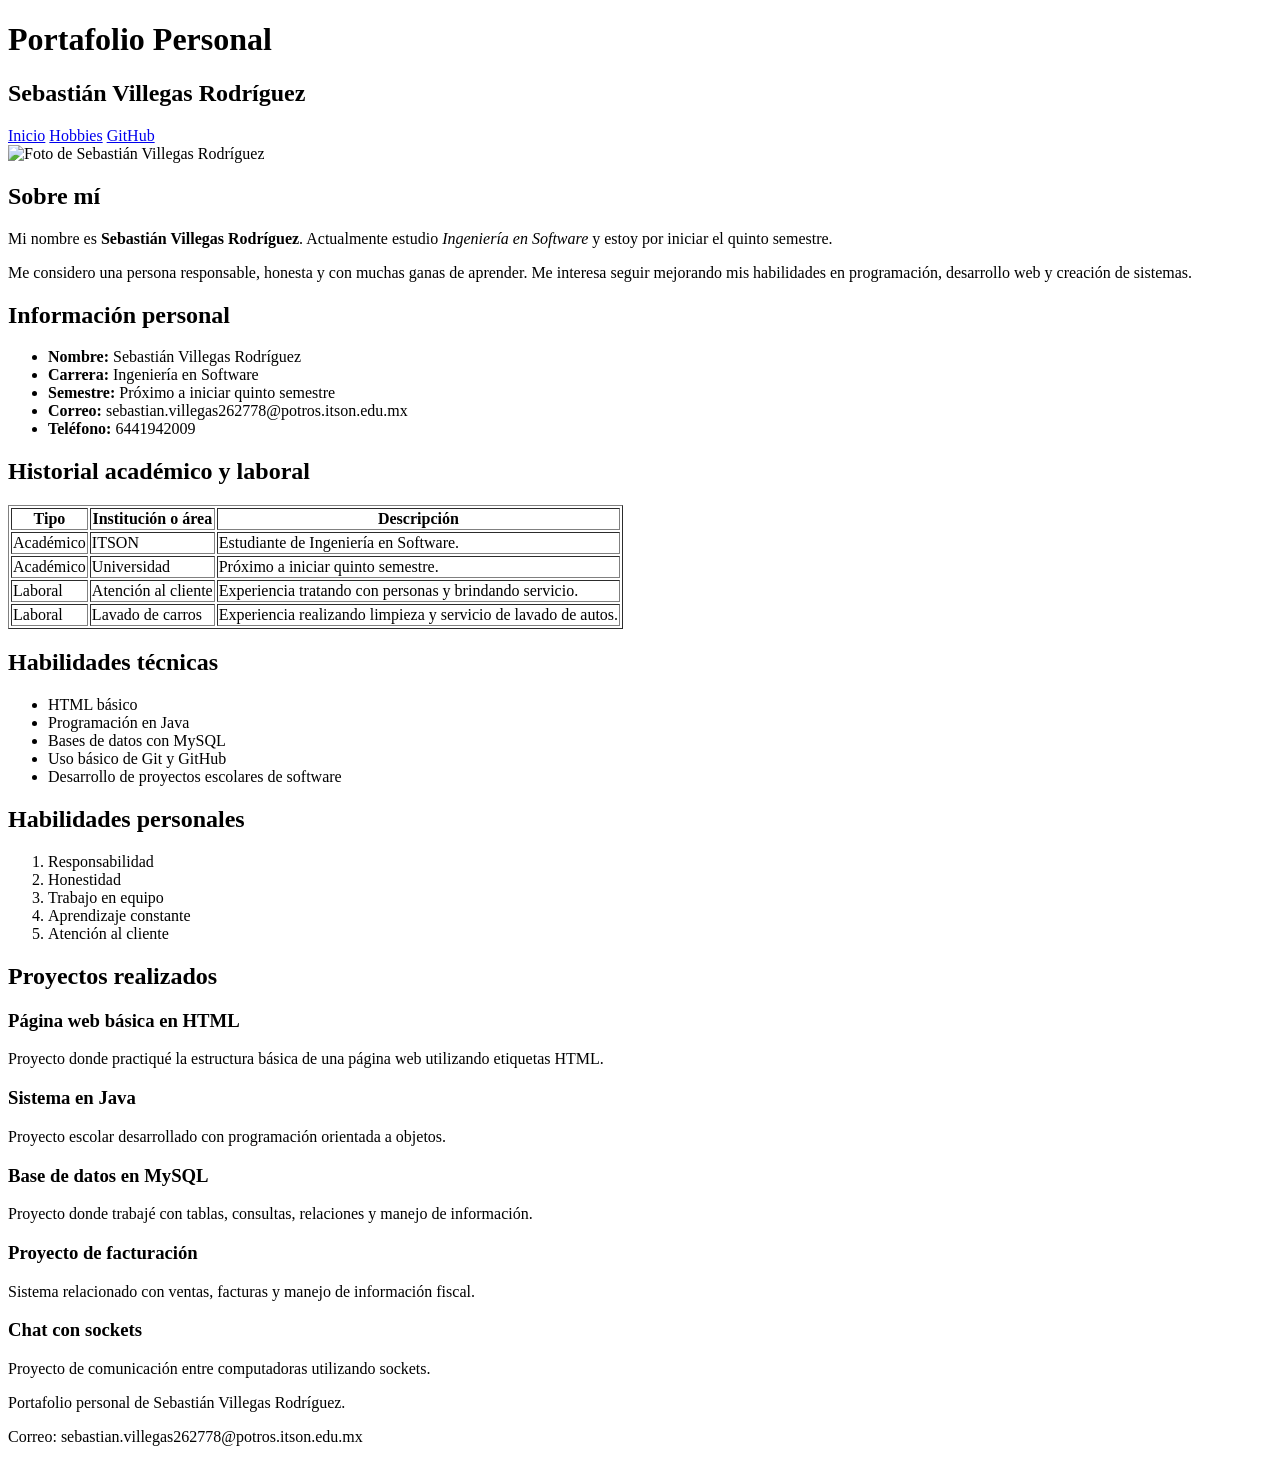
==== static/index.html @ 04a099b8 "Add files via upload" ====
<!DOCTYPE html>
<html lang="es">
<head>
    <meta charset="UTF-8">
    <meta name="viewport" content="width=device-width, initial-scale=1.0">
    <title>Portafolio de Sebastián Villegas Rodríguez</title>
</head>
<body>
<header>
    <h1>Portafolio Personal</h1>
    <h2>Sebastián Villegas Rodríguez</h2>
    <nav>
        <a href="index.html">Inicio</a>
        <a href="hobbies.html">Hobbies</a>
        <a href="https://github.com/PEGA-AQUI-TU-USUARIO" target="_blank">GitHub</a>
    </nav>
    <img src="imagenes/sebastianVillegas.jpeg" alt="Foto de Sebastián Villegas Rodríguez" width="250">
</header>
<main>
    <section>
        <h2>Sobre mí</h2>
        <p>Mi nombre es <strong>Sebastián Villegas Rodríguez</strong>. Actualmente estudio <em>Ingeniería en Software</em> y estoy por iniciar el quinto semestre.</p>
        <p>Me considero una persona responsable, honesta y con muchas ganas de aprender. Me interesa seguir mejorando mis habilidades en programación, desarrollo web y creación de sistemas.</p>
    </section>
    <section>
        <h2>Información personal</h2>
        <ul>
            <li><strong>Nombre:</strong> Sebastián Villegas Rodríguez</li>
            <li><strong>Carrera:</strong> Ingeniería en Software</li>
            <li><strong>Semestre:</strong> Próximo a iniciar quinto semestre</li>
            <li><strong>Correo:</strong> sebastian.villegas262778@potros.itson.edu.mx</li>
            <li><strong>Teléfono:</strong> 6441942009</li>
        </ul>
    </section>
    <section>
        <h2>Historial académico y laboral</h2>
        <table border="1">
            <thead>
            <tr>
                <th>Tipo</th>
                <th>Institución o área</th>
                <th>Descripción</th>
            </tr>
            </thead>
            <tbody>
            <tr>
                <td>Académico</td>
                <td>ITSON</td>
                <td>Estudiante de Ingeniería en Software.</td>
            </tr>
            <tr>
                <td>Académico</td>
                <td>Universidad</td>
                <td>Próximo a iniciar quinto semestre.</td>
            </tr>
            <tr>
                <td>Laboral</td>
                <td>Atención al cliente</td>
                <td>Experiencia tratando con personas y brindando servicio.</td>
            </tr>
            <tr>
                <td>Laboral</td>
                <td>Lavado de carros</td>
                <td>Experiencia realizando limpieza y servicio de lavado de autos.</td>
            </tr>
            </tbody>
        </table>
    </section>
    <section>
        <h2>Habilidades técnicas</h2>
        <ul>
            <li>HTML básico</li>
            <li>Programación en Java</li>
            <li>Bases de datos con MySQL</li>
            <li>Uso básico de Git y GitHub</li>
            <li>Desarrollo de proyectos escolares de software</li>
        </ul>
    </section>
    <section>
        <h2>Habilidades personales</h2>
        <ol>
            <li>Responsabilidad</li>
            <li>Honestidad</li>
            <li>Trabajo en equipo</li>
            <li>Aprendizaje constante</li>
            <li>Atención al cliente</li>
        </ol>
    </section>
    <section>
        <h2>Proyectos realizados</h2>
        <article>
            <h3>Página web básica en HTML</h3>
            <p>Proyecto donde practiqué la estructura básica de una página web utilizando etiquetas HTML.</p>
        </article>
        <article>
            <h3>Sistema en Java</h3>
            <p>Proyecto escolar desarrollado con programación orientada a objetos.</p>
        </article>
        <article>
            <h3>Base de datos en MySQL</h3>
            <p>Proyecto donde trabajé con tablas, consultas, relaciones y manejo de información.</p>
        </article>
        <article>
            <h3>Proyecto de facturación</h3>
            <p>Sistema relacionado con ventas, facturas y manejo de información fiscal.</p>
        </article>
        <article>
            <h3>Chat con sockets</h3>
            <p>Proyecto de comunicación entre computadoras utilizando sockets.</p>
        </article>
    </section>
</main>
<footer>
    <p>Portafolio personal de Sebastián Villegas Rodríguez.</p>
    <p>Correo: sebastian.villegas262778@potros.itson.edu.mx</p>
</footer>
</body>
</html>
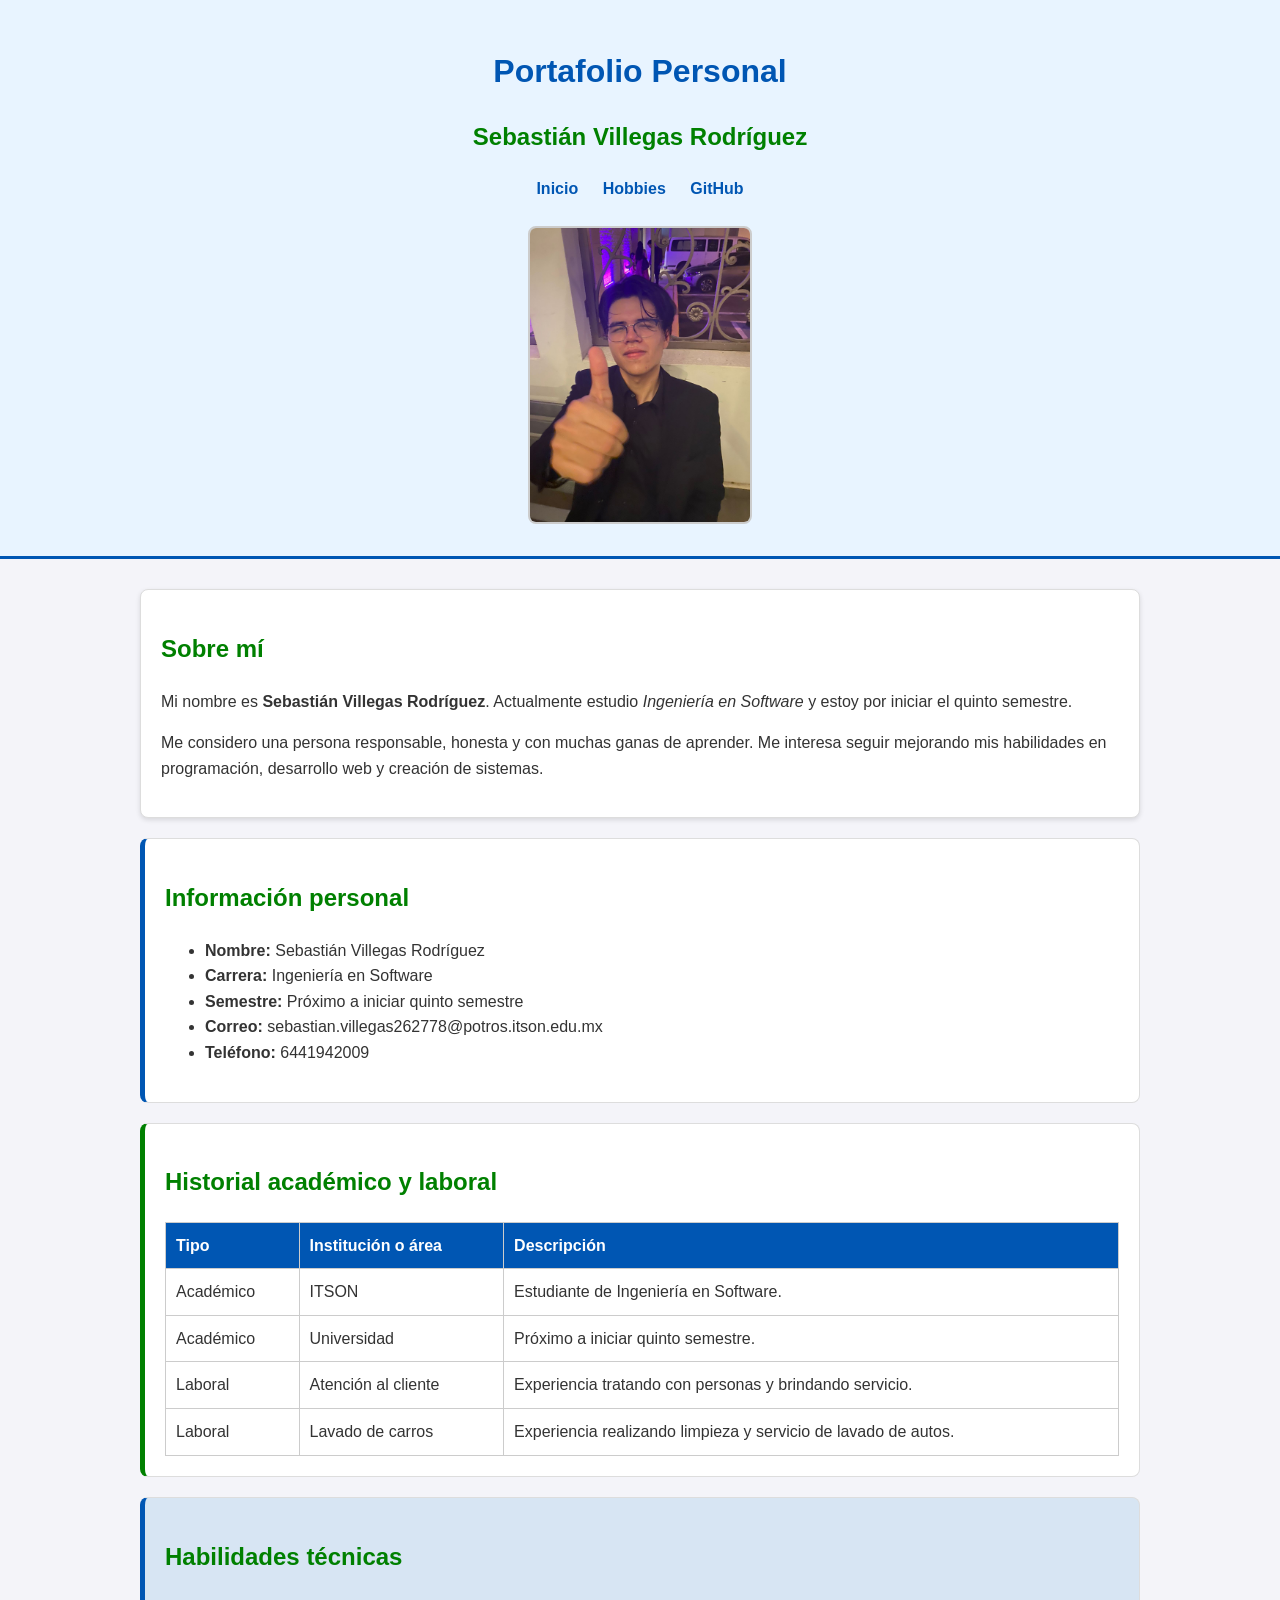
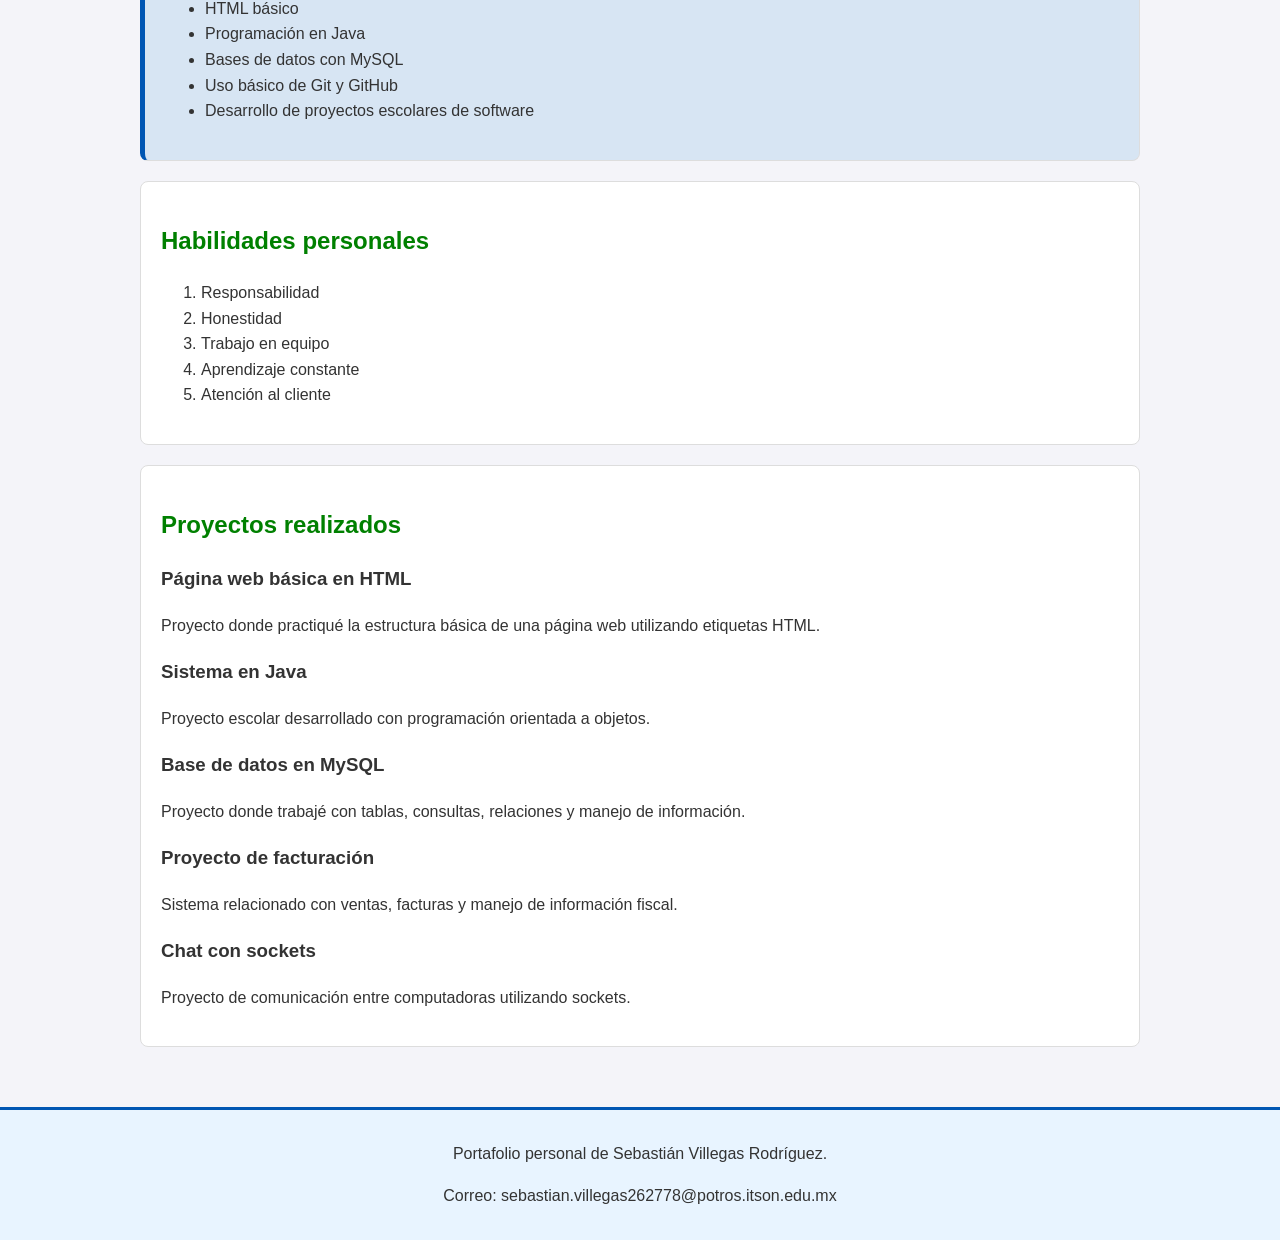
==== commit 08716d75: "Add files via upload" ====
--- a/static/index.html
+++ b/static/index.html
@@ -4,6 +4,8 @@
     <meta charset="UTF-8">
     <meta name="viewport" content="width=device-width, initial-scale=1.0">
     <title>Portafolio de Sebastián Villegas Rodríguez</title>
+    <link rel="stylesheet" href="stylees.css">
+    <link rel="icon" type="image/jpeg" href="imagenes/SebastianVillegas.jpeg">
 </head>
 <body>
 <header>
@@ -12,17 +14,17 @@
     <nav>
         <a href="index.html">Inicio</a>
         <a href="hobbies.html">Hobbies</a>
-        <a href="https://github.com/PEGA-AQUI-TU-USUARIO" target="_blank">GitHub</a>
+        <a href="https://github.com/sebastiangoood/Portafolio-SebastianVillegas" target="_blank">GitHub</a>
     </nav>
-    <img src="imagenes/sebastianVillegas.jpeg" alt="Foto de Sebastián Villegas Rodríguez" width="250">
+    <img class="foto-perfil" src="imagenes/SebastianVillegas.jpeg" alt="Foto de Sebastián Villegas Rodríguez">
 </header>
-<main>
-    <section>
+<main id="contenido-principal">
+    <section id="sobre-mi" class="tarjeta">
         <h2>Sobre mí</h2>
         <p>Mi nombre es <strong>Sebastián Villegas Rodríguez</strong>. Actualmente estudio <em>Ingeniería en Software</em> y estoy por iniciar el quinto semestre.</p>
         <p>Me considero una persona responsable, honesta y con muchas ganas de aprender. Me interesa seguir mejorando mis habilidades en programación, desarrollo web y creación de sistemas.</p>
     </section>
-    <section>
+    <section id="informacion-personal" class="tarjeta">
         <h2>Información personal</h2>
         <ul>
             <li><strong>Nombre:</strong> Sebastián Villegas Rodríguez</li>
@@ -32,9 +34,9 @@
             <li><strong>Teléfono:</strong> 6441942009</li>
         </ul>
     </section>
-    <section>
+    <section id="historial" class="tarjeta">
         <h2>Historial académico y laboral</h2>
-        <table border="1">
+        <table class="tabla-bonita">
             <thead>
             <tr>
                 <th>Tipo</th>
@@ -66,7 +68,7 @@
             </tbody>
         </table>
     </section>
-    <section>
+    <section class="tarjeta destacado">
         <h2>Habilidades técnicas</h2>
         <ul>
             <li>HTML básico</li>
@@ -76,7 +78,7 @@
             <li>Desarrollo de proyectos escolares de software</li>
         </ul>
     </section>
-    <section>
+    <section class="tarjeta">
         <h2>Habilidades personales</h2>
         <ol>
             <li>Responsabilidad</li>
@@ -86,7 +88,7 @@
             <li>Atención al cliente</li>
         </ol>
     </section>
-    <section>
+    <section class="tarjeta">
         <h2>Proyectos realizados</h2>
         <article>
             <h3>Página web básica en HTML</h3>
@@ -110,9 +112,10 @@
         </article>
     </section>
 </main>
-<footer>
+<footer id="contacto">
     <p>Portafolio personal de Sebastián Villegas Rodríguez.</p>
     <p>Correo: sebastian.villegas262778@potros.itson.edu.mx</p>
 </footer>
+
 </body>
 </html>
--- a/static/stylees.css
+++ b/static/stylees.css
@@ -0,0 +1,124 @@
+body {
+    font-family: Tahoma, Verdana, sans-serif;
+    background-color: #f4f4f9;
+    color: #333333;
+    line-height: 1.6;
+    margin: 0;
+    padding: 0;
+}
+
+header {
+    background-color: #e8f4ff;
+    text-align: center;
+    padding: 25px;
+    border-bottom: 3px solid #0056b3;
+}
+
+h1 {
+    color: #0056b3;
+    margin-bottom: 5px;
+}
+
+h2 {
+    color: #008000;
+}
+
+h3 {
+    color: #333333;
+}
+
+nav {
+    margin: 15px 0;
+}
+
+nav a {
+    color: #0056b3;
+    text-decoration: none;
+    font-weight: bold;
+    margin: 0 10px;
+}
+
+nav a:hover {
+    text-decoration: underline;
+}
+
+#contenido-principal {
+    max-width: 1000px;
+    margin: 20px auto;
+    padding: 10px;
+}
+
+.tarjeta {
+    background-color: #ffffff;
+    border: 1px solid #dddddd;
+    padding: 20px;
+    margin-bottom: 20px;
+    border-radius: 8px;
+}
+
+#sobre-mi {
+    box-shadow: 0 2px 5px rgba(0, 0, 0, 0.12);
+}
+
+#informacion-personal {
+    border-left: 5px solid #0056b3;
+}
+
+#historial {
+    border-left: 5px solid #008000;
+}
+
+.destacado {
+    background-color: #d7e5f3;
+    border-left: 5px solid #0056b3;
+}
+
+.foto-perfil {
+    width: 220px;
+    border-radius: 8px;
+    border: 2px solid #cccccc;
+    margin-top: 10px;
+}
+
+.tabla-bonita {
+    width: 100%;
+    border-collapse: collapse;
+    margin-top: 10px;
+}
+
+.tabla-bonita th,
+.tabla-bonita td {
+    border: 1px solid #cccccc;
+    padding: 10px;
+    text-align: left;
+}
+
+.tabla-bonita th {
+    background-color: #0056b3;
+    color: white;
+}
+
+.hobby {
+    border-top: 1px solid #dddddd;
+    padding-top: 15px;
+    margin-top: 20px;
+}
+
+.hobby img {
+    width: 300px;
+    max-width: 100%;
+    border-radius: 8px;
+    border: 1px solid #cccccc;
+}
+
+footer {
+    background-color: #e8f4ff;
+    text-align: center;
+    padding: 15px;
+    border-top: 3px solid #0056b3;
+    margin-top: 30px;
+}
+
+#contacto {
+    color: #333333;
+}
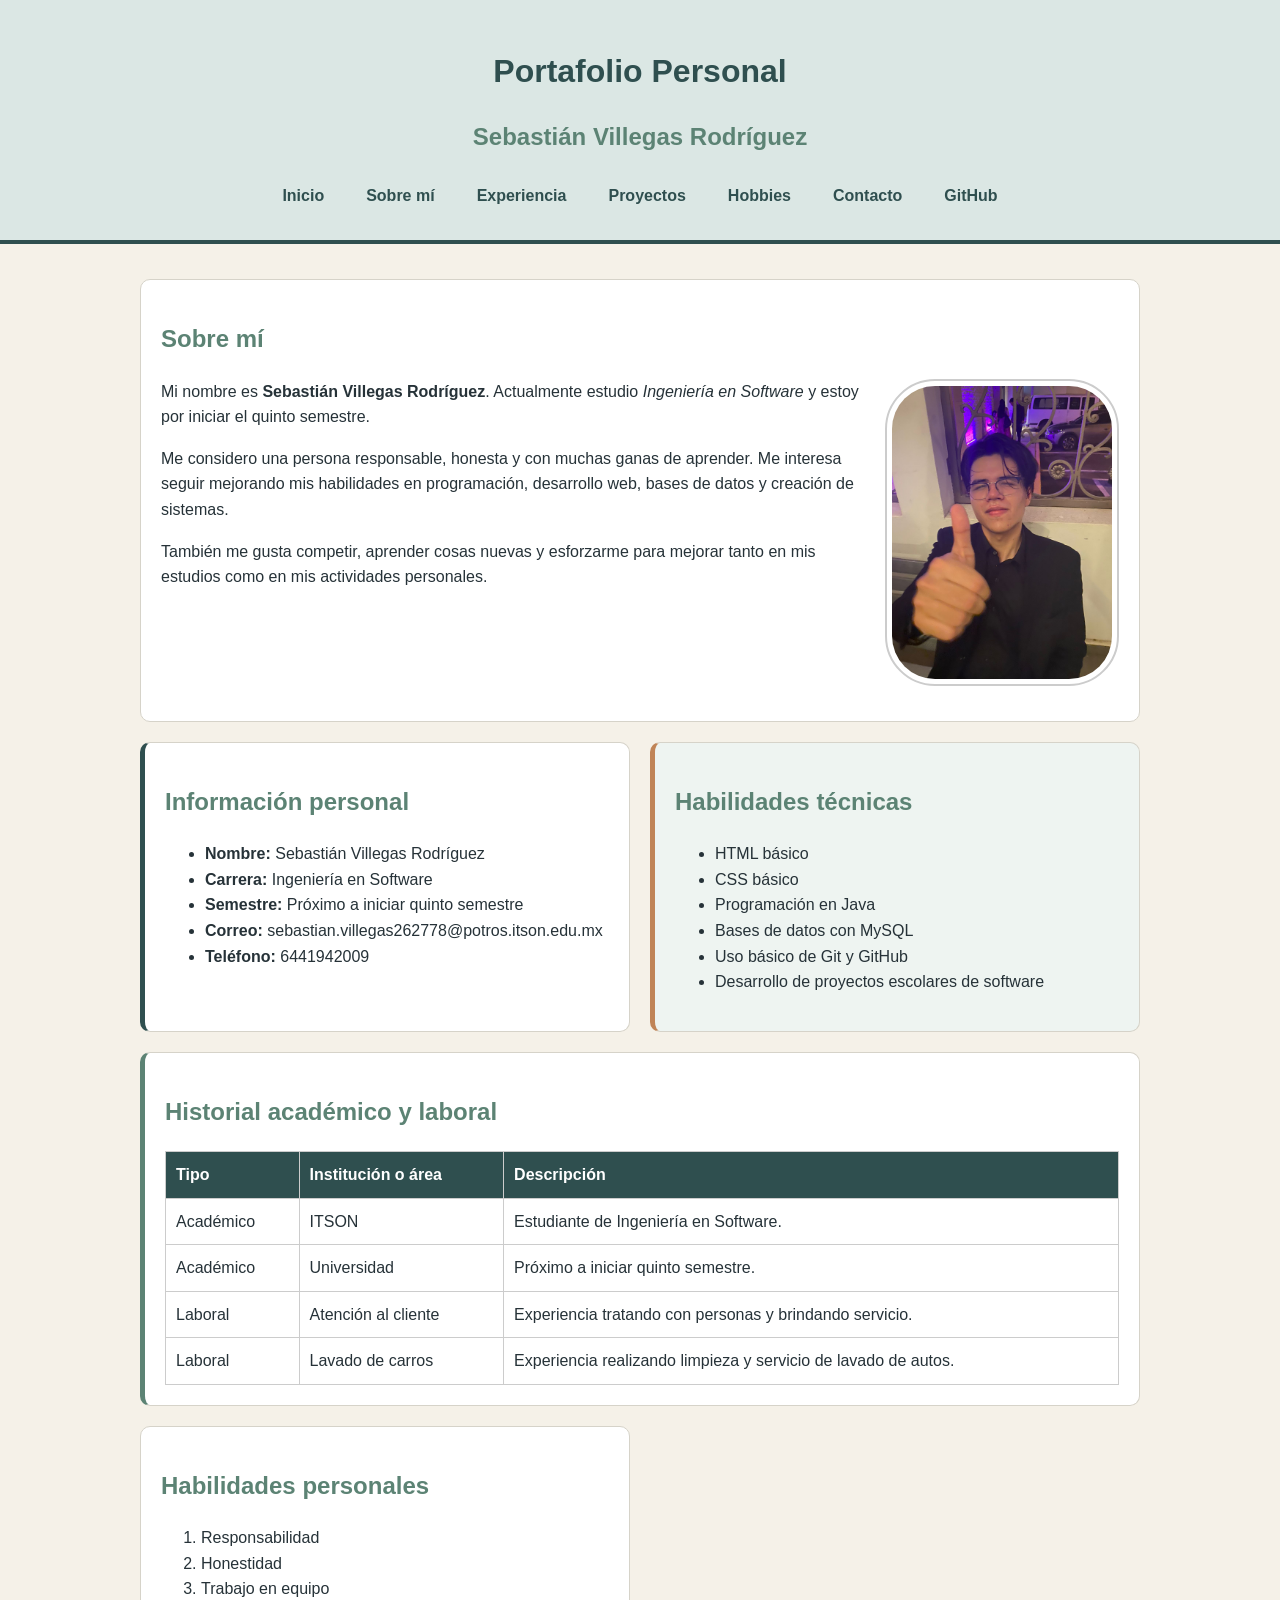
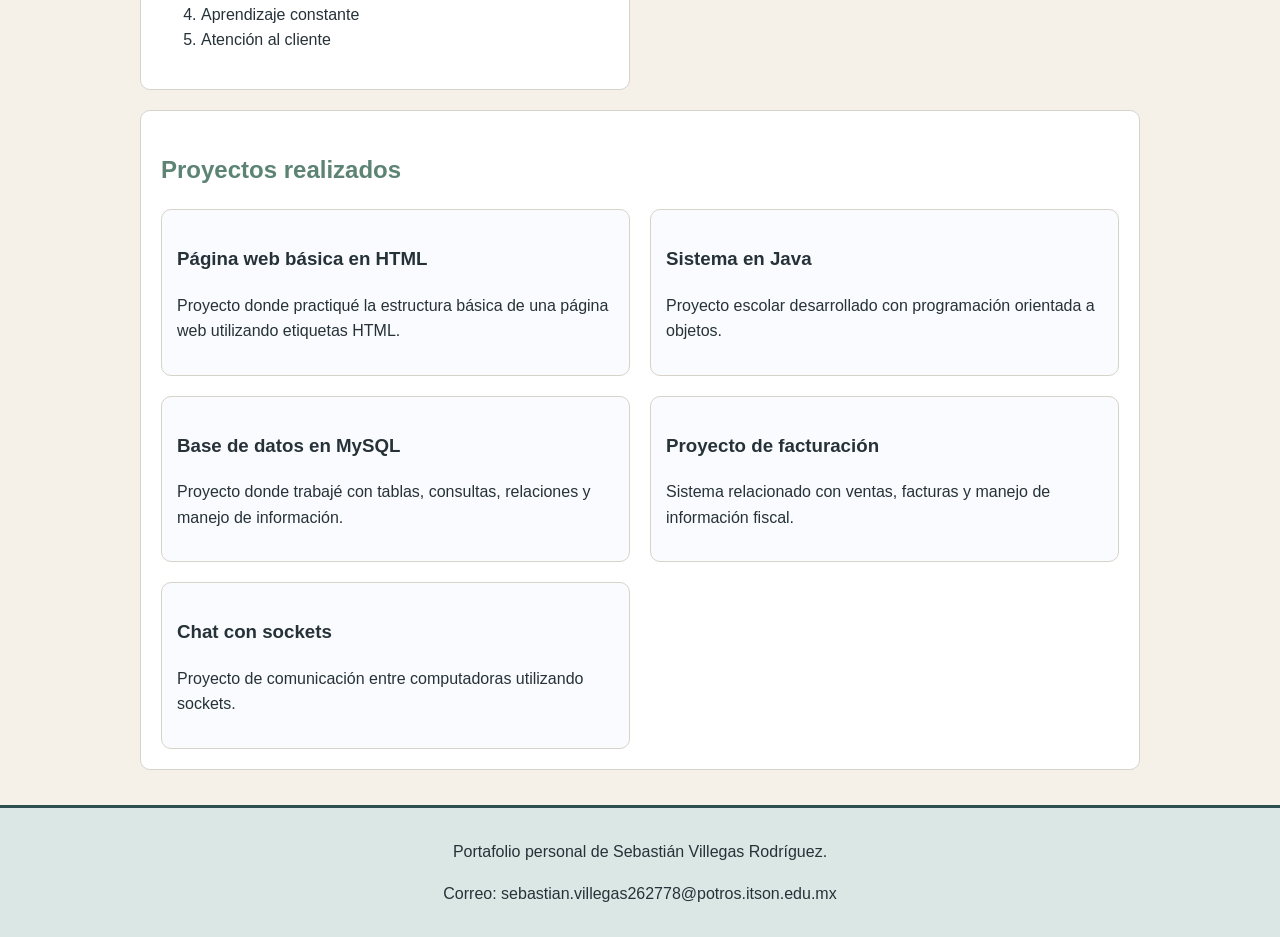
==== commit f82c5460: "Add files via upload" ====
--- a/static/index.html
+++ b/static/index.html
@@ -8,24 +8,49 @@
     <link rel="icon" type="image/jpeg" href="imagenes/SebastianVillegas.jpeg">
 </head>
 <body>
+
 <header>
     <h1>Portafolio Personal</h1>
     <h2>Sebastián Villegas Rodríguez</h2>
+
     <nav>
         <a href="index.html">Inicio</a>
+        <a href="#sobre-mi">Sobre mí</a>
+        <a href="#historial">Experiencia</a>
+        <a href="#proyectos">Proyectos</a>
         <a href="hobbies.html">Hobbies</a>
+        <a href="gustos.html">Contacto</a>
         <a href="https://github.com/sebastiangoood/Portafolio-SebastianVillegas" target="_blank">GitHub</a>
     </nav>
-    <img class="foto-perfil" src="imagenes/SebastianVillegas.jpeg" alt="Foto de Sebastián Villegas Rodríguez">
 </header>
+
 <main id="contenido-principal">
-    <section id="sobre-mi" class="tarjeta">
+
+    <section id="sobre-mi" class="tarjeta seccion-completa">
         <h2>Sobre mí</h2>
-        <p>Mi nombre es <strong>Sebastián Villegas Rodríguez</strong>. Actualmente estudio <em>Ingeniería en Software</em> y estoy por iniciar el quinto semestre.</p>
-        <p>Me considero una persona responsable, honesta y con muchas ganas de aprender. Me interesa seguir mejorando mis habilidades en programación, desarrollo web y creación de sistemas.</p>
+
+        <img id="foto-sobre-mi" class="foto-perfil" src="imagenes/SebastianVillegas.jpeg" alt="Foto de Sebastián Villegas Rodríguez">
+
+        <p>
+            Mi nombre es <strong>Sebastián Villegas Rodríguez</strong>. Actualmente estudio
+            <em>Ingeniería en Software</em> y estoy por iniciar el quinto semestre.
+        </p>
+
+        <p>
+            Me considero una persona responsable, honesta y con muchas ganas de aprender.
+            Me interesa seguir mejorando mis habilidades en programación, desarrollo web,
+            bases de datos y creación de sistemas.
+        </p>
+
+        <p>
+            También me gusta competir, aprender cosas nuevas y esforzarme para mejorar
+            tanto en mis estudios como en mis actividades personales.
+        </p>
     </section>
+
     <section id="informacion-personal" class="tarjeta">
         <h2>Información personal</h2>
+
         <ul>
             <li><strong>Nombre:</strong> Sebastián Villegas Rodríguez</li>
             <li><strong>Carrera:</strong> Ingeniería en Software</li>
@@ -34,8 +59,23 @@
             <li><strong>Teléfono:</strong> 6441942009</li>
         </ul>
     </section>
-    <section id="historial" class="tarjeta">
+
+    <section id="habilidades" class="tarjeta destacado">
+        <h2>Habilidades técnicas</h2>
+
+        <ul>
+            <li>HTML básico</li>
+            <li>CSS básico</li>
+            <li>Programación en Java</li>
+            <li>Bases de datos con MySQL</li>
+            <li>Uso básico de Git y GitHub</li>
+            <li>Desarrollo de proyectos escolares de software</li>
+        </ul>
+    </section>
+
+    <section id="historial" class="tarjeta seccion-completa">
         <h2>Historial académico y laboral</h2>
+
         <table class="tabla-bonita">
             <thead>
             <tr>
@@ -44,22 +84,26 @@
                 <th>Descripción</th>
             </tr>
             </thead>
+
             <tbody>
             <tr>
                 <td>Académico</td>
                 <td>ITSON</td>
                 <td>Estudiante de Ingeniería en Software.</td>
             </tr>
+
             <tr>
                 <td>Académico</td>
                 <td>Universidad</td>
                 <td>Próximo a iniciar quinto semestre.</td>
             </tr>
+
             <tr>
                 <td>Laboral</td>
                 <td>Atención al cliente</td>
                 <td>Experiencia tratando con personas y brindando servicio.</td>
             </tr>
+
             <tr>
                 <td>Laboral</td>
                 <td>Lavado de carros</td>
@@ -68,18 +112,10 @@
             </tbody>
         </table>
     </section>
-    <section class="tarjeta destacado">
-        <h2>Habilidades técnicas</h2>
-        <ul>
-            <li>HTML básico</li>
-            <li>Programación en Java</li>
-            <li>Bases de datos con MySQL</li>
-            <li>Uso básico de Git y GitHub</li>
-            <li>Desarrollo de proyectos escolares de software</li>
-        </ul>
-    </section>
+
     <section class="tarjeta">
         <h2>Habilidades personales</h2>
+
         <ol>
             <li>Responsabilidad</li>
             <li>Honestidad</li>
@@ -88,31 +124,54 @@
             <li>Atención al cliente</li>
         </ol>
     </section>
-    <section class="tarjeta">
+
+    <section id="proyectos" class="tarjeta seccion-completa">
         <h2>Proyectos realizados</h2>
-        <article>
-            <h3>Página web básica en HTML</h3>
-            <p>Proyecto donde practiqué la estructura básica de una página web utilizando etiquetas HTML.</p>
-        </article>
-        <article>
-            <h3>Sistema en Java</h3>
-            <p>Proyecto escolar desarrollado con programación orientada a objetos.</p>
-        </article>
-        <article>
-            <h3>Base de datos en MySQL</h3>
-            <p>Proyecto donde trabajé con tablas, consultas, relaciones y manejo de información.</p>
-        </article>
-        <article>
-            <h3>Proyecto de facturación</h3>
-            <p>Sistema relacionado con ventas, facturas y manejo de información fiscal.</p>
-        </article>
-        <article>
-            <h3>Chat con sockets</h3>
-            <p>Proyecto de comunicación entre computadoras utilizando sockets.</p>
-        </article>
+
+        <div class="grid-proyectos">
+
+            <article class="proyecto">
+                <h3>Página web básica en HTML</h3>
+                <p>
+                    Proyecto donde practiqué la estructura básica de una página web
+                    utilizando etiquetas HTML.
+                </p>
+            </article>
+
+            <article class="proyecto">
+                <h3>Sistema en Java</h3>
+                <p>
+                    Proyecto escolar desarrollado con programación orientada a objetos.
+                </p>
+            </article>
+
+            <article class="proyecto">
+                <h3>Base de datos en MySQL</h3>
+                <p>
+                    Proyecto donde trabajé con tablas, consultas, relaciones y manejo de información.
+                </p>
+            </article>
+
+            <article class="proyecto">
+                <h3>Proyecto de facturación</h3>
+                <p>
+                    Sistema relacionado con ventas, facturas y manejo de información fiscal.
+                </p>
+            </article>
+
+            <article class="proyecto">
+                <h3>Chat con sockets</h3>
+                <p>
+                    Proyecto de comunicación entre computadoras utilizando sockets.
+                </p>
+            </article>
+
+        </div>
     </section>
+
 </main>
-<footer id="contacto">
+
+<footer id="contacto-footer">
     <p>Portafolio personal de Sebastián Villegas Rodríguez.</p>
     <p>Correo: sebastian.villegas262778@potros.itson.edu.mx</p>
 </footer>
--- a/static/stylees.css
+++ b/static/stylees.css
@@ -1,83 +1,119 @@
+:root {
+    --color-principal: #2f4f4f;
+    --color-secundario: #5c8374;
+    --color-acento: #c08457;
+    --color-fondo: #f5f1e8;
+    --color-header: #dbe7e4;
+    --color-texto: #263238;
+    --color-blanco: #ffffff;
+    --color-borde: #d6d3c9;
+    --color-tarjeta-suave: #eef4f1;
+    --radio-borde: 10px;
+}
+
 body {
     font-family: Tahoma, Verdana, sans-serif;
-    background-color: #f4f4f9;
-    color: #333333;
+    background-color: var(--color-fondo);
+    color: var(--color-texto);
     line-height: 1.6;
     margin: 0;
     padding: 0;
+
+    display: grid;
+    grid-template-rows: auto 1fr auto;
+    min-height: 100vh;
 }
 
 header {
-    background-color: #e8f4ff;
+    background-color: var(--color-header);
     text-align: center;
     padding: 25px;
-    border-bottom: 3px solid #0056b3;
+    border-bottom: 4px solid var(--color-principal);
 }
 
 h1 {
-    color: #0056b3;
+    color: var(--color-principal);
     margin-bottom: 5px;
 }
 
 h2 {
-    color: #008000;
+    color: var(--color-secundario);
 }
 
 h3 {
-    color: #333333;
+    color: var(--color-texto);
 }
 
 nav {
-    margin: 15px 0;
+    display: flex;
+    justify-content: center;
+    gap: 18px;
+    margin-top: 15px;
+    flex-wrap: wrap;
 }
 
 nav a {
-    color: #0056b3;
+    color: var(--color-principal);
     text-decoration: none;
     font-weight: bold;
-    margin: 0 10px;
+    padding: 7px 12px;
+    border-radius: var(--radio-borde);
 }
 
 nav a:hover {
-    text-decoration: underline;
+    background-color: var(--color-principal);
+    color: var(--color-blanco);
 }
 
 #contenido-principal {
+    width: 90%;
     max-width: 1000px;
-    margin: 20px auto;
+    margin: 25px auto;
     padding: 10px;
+
+    display: grid;
+    grid-template-columns: 1fr 1fr;
+    gap: 20px;
+}
+
+.seccion-completa {
+    grid-column: 1 / 3;
 }
 
 .tarjeta {
-    background-color: #ffffff;
-    border: 1px solid #dddddd;
+    background-color: var(--color-blanco);
+    border: 1px solid var(--color-borde);
     padding: 20px;
-    margin-bottom: 20px;
-    border-radius: 8px;
-}
-
-#sobre-mi {
-    box-shadow: 0 2px 5px rgba(0, 0, 0, 0.12);
-}
-
-#informacion-personal {
-    border-left: 5px solid #0056b3;
-}
-
-#historial {
-    border-left: 5px solid #008000;
-}
-
-.destacado {
-    background-color: #d7e5f3;
-    border-left: 5px solid #0056b3;
+    border-radius: var(--radio-borde);
+    overflow: auto;
+}
+
+.tarjeta:hover {
+    box-shadow: 0 4px 12px rgba(0, 0, 0, 0.18);
+    transform: translateY(-3px);
 }
 
 .foto-perfil {
     width: 220px;
-    border-radius: 8px;
+    border-radius: 50px;
     border: 2px solid #cccccc;
-    margin-top: 10px;
+    padding: 5px;
+    margin-left: 15px;
+    margin-bottom: 15px;
+    float: right;
+}
+
+#informacion-personal {
+    border-left: 5px solid var(--color-principal);
+}
+
+#historial {
+    border-left: 5px solid var(--color-secundario);
+}
+
+.destacado {
+    background-color: var(--color-tarjeta-suave);
+    border-left: 5px solid var(--color-acento);
 }
 
 .tabla-bonita {
@@ -94,31 +130,163 @@
 }
 
 .tabla-bonita th {
-    background-color: #0056b3;
-    color: white;
-}
-
-.hobby {
-    border-top: 1px solid #dddddd;
-    padding-top: 15px;
-    margin-top: 20px;
-}
-
-.hobby img {
-    width: 300px;
+    background-color: var(--color-principal);
+    color: var(--color-blanco);
+}
+
+.grid-proyectos {
+    display: grid;
+    grid-template-columns: 1fr 1fr;
+    gap: 20px;
+}
+
+.proyecto {
+    border: 1px solid var(--color-borde);
+    border-radius: var(--radio-borde);
+    padding: 15px;
+    background-color: #f9fbff;
+}
+
+.proyecto:hover {
+    background-color: #edf5ff;
+}
+
+.grid-hobbies {
+    display: grid;
+    grid-template-columns: 1fr 1fr;
+    gap: 20px;
+}
+
+.hobby-card {
+    border: 1px solid var(--color-borde);
+    border-radius: var(--radio-borde);
+    padding: 15px;
+    background-color: #f9fbff;
+}
+
+.hobby-encabezado {
+    display: flex;
+    align-items: center;
+    gap: 10px;
+}
+
+.icono-hobby {
+    font-size: 30px;
+}
+
+.imagen-hobby {
+    width: 100%;
+    height: 180px;
+    object-fit: cover;
+    border-radius: var(--radio-borde);
+    border: 1px solid #cccccc;
+}
+
+.imagen-contacto {
+    width: 260px;
     max-width: 100%;
-    border-radius: 8px;
-    border: 1px solid #cccccc;
+    border-radius: var(--radio-borde);
+    border: 1px solid #cccccc;
+    float: right;
+    margin-left: 15px;
+    margin-bottom: 15px;
+}
+
+.formulario-contacto {
+    display: flex;
+    flex-direction: column;
+    gap: 10px;
+}
+
+.formulario-contacto input,
+.formulario-contacto textarea {
+    padding: 10px;
+    border: 1px solid #cccccc;
+    border-radius: var(--radio-borde);
+    font-family: Tahoma, Verdana, sans-serif;
+}
+
+.formulario-contacto input[type="submit"] {
+    background-color: var(--color-principal);
+    color: var(--color-blanco);
+    font-weight: bold;
+    cursor: pointer;
+}
+
+.formulario-contacto input[type="submit"]:hover {
+    background-color: var(--color-secundario);
+}
+.grid-gustos {
+    display: grid;
+    grid-template-columns: 1fr 1fr;
+    gap: 20px;
+}
+
+.gusto-card {
+    background-color: var(--color-tarjeta-suave);
+    border: 1px solid var(--color-borde);
+    border-radius: var(--radio-borde);
+    padding: 15px;
+}
+
+.gusto-card:hover {
+    box-shadow: 0 4px 12px rgba(0, 0, 0, 0.16);
+    transform: translateY(-3px);
+}
+
+.imagen-gusto {
+    width: 100%;
+    height: 190px;
+    object-fit: cover;
+    border-radius: var(--radio-borde);
+    border: 1px solid var(--color-borde);
+}
+
+.contenido-gusto {
+    display: flex;
+    flex-direction: column;
+    gap: 5px;
+}
+
+.etiqueta-gusto {
+    background-color: var(--color-acento);
+    color: var(--color-blanco);
+    padding: 5px 10px;
+    border-radius: var(--radio-borde);
+    font-weight: bold;
+    width: fit-content;
 }
 
 footer {
-    background-color: #e8f4ff;
+    background-color: var(--color-header);
     text-align: center;
     padding: 15px;
-    border-top: 3px solid #0056b3;
-    margin-top: 30px;
-}
-
-#contacto {
-    color: #333333;
+    border-top: 3px solid var(--color-principal);
+}
+
+#contacto-footer {
+    color: var(--color-texto);
+}
+
+/*invesitigue para poner como un responsive para telefono que es un media query*/
+@media (max-width: 700px) {
+    #contenido-principal {
+        grid-template-columns: 1fr;
+    }
+
+    .seccion-completa {
+        grid-column: 1 / 2;
+    }
+
+    .grid-proyectos,
+    .grid-hobbies {
+        grid-template-columns: 1fr;
+    }
+
+    .foto-perfil,
+    .imagen-contacto {
+        float: none;
+        display: block;
+        margin: 10px auto;
+    }
 }
